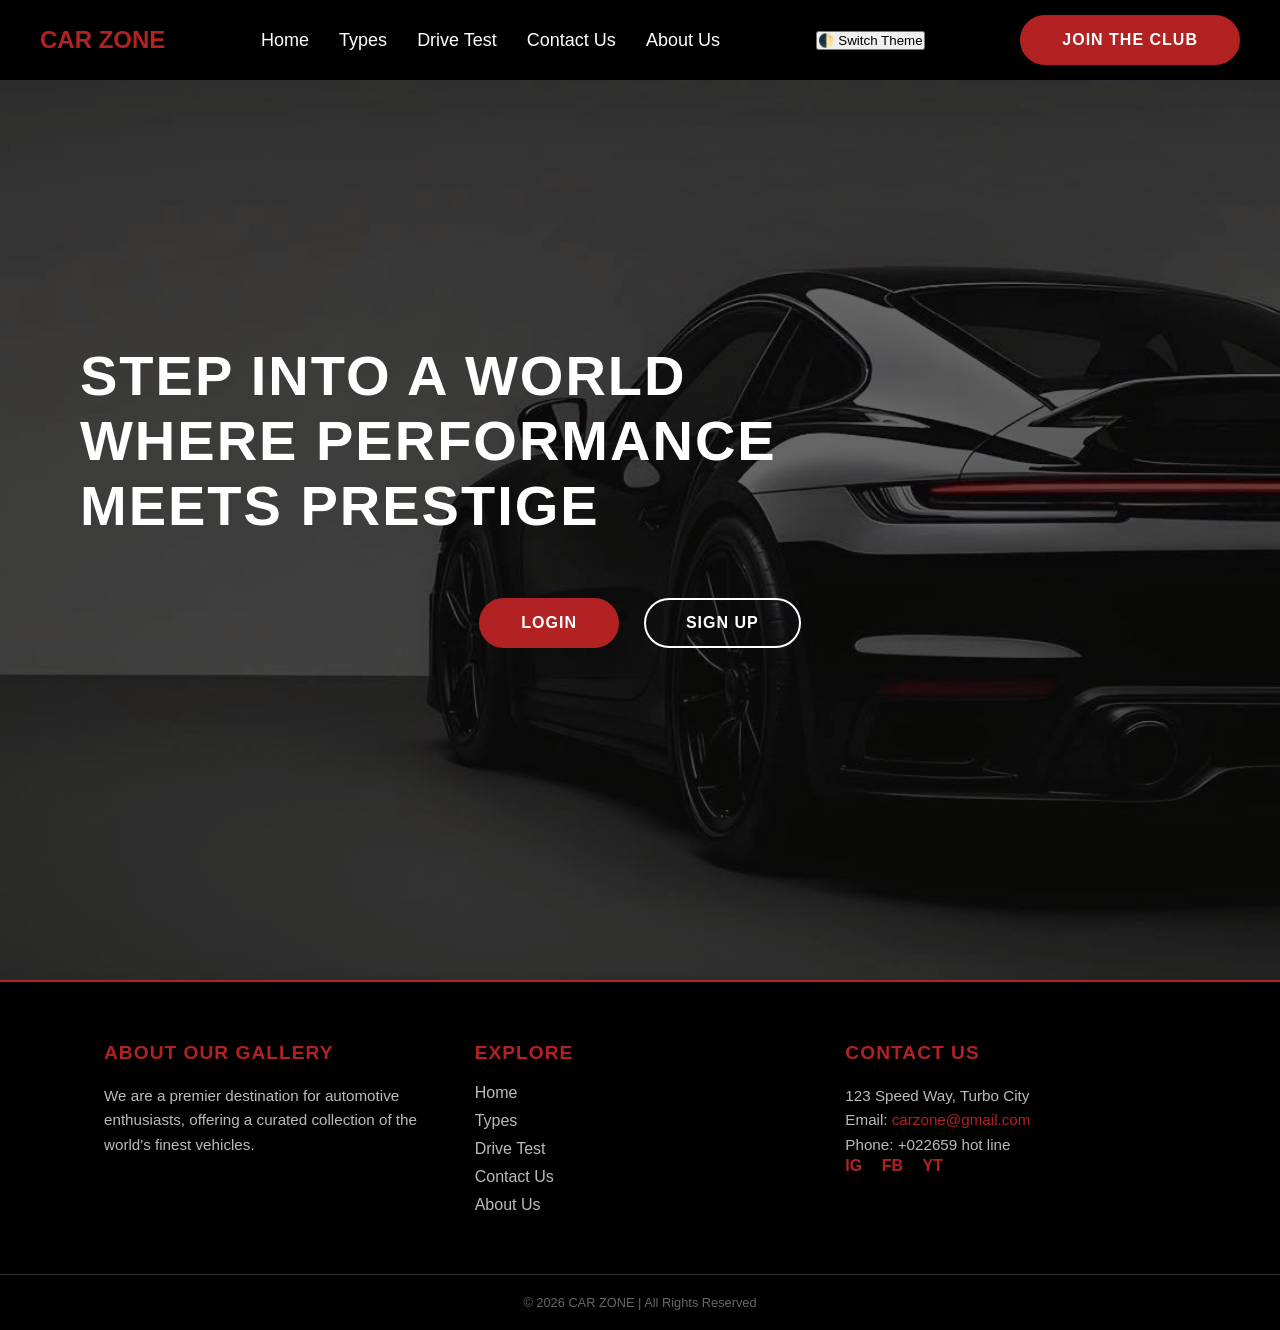
==== index.html @ 82dcb5b8 "Update index.html" ====
<!DOCTYPE html>
<html lang="en">
<head>
    <meta charset="UTF-8">
    <meta name="viewport" content="width=device-width, initial-scale=1.0">
    <title>CAR ZONE</title>
     <link rel="stylesheet" href="header-footer.css">
    <link rel="stylesheet" href="css/car.css">
</head>
<body>
    <header class="first">
    <nav>
        <h1 class="site-name">CAR ZONE</h1>
    <ul>
       <li><a href="index.html">Home</a></li>
       <li class="dropdown">
         <a href="#">Types</a>
           <ul class="dropdown-menu">
              <li><a href="lux.html" target="_blank">LUXURY</a></li>
              <li><a href="speed.html" target="_blank">SPORTS</a></li>
              <li><a href="suv.html" target="_blank">Reliability </a></li>
           </ul>
        </li>
        <li><a href="test.html" target="_blank">Drive Test</a></li>
        <li><a href="contactus.html" target="_blank">Contact Us</a></li>
        <li><a href="about.html" target="_blank">About Us</a></li>
    </ul>
    <!-- Theme Toggle -->
        <button class="theme-toggle-btn" onclick="toggleTheme()">🌓 Switch Theme</button>
        <a href="#"  class="btn btn-login">Join The Club</a>  
    </nav>
    </header>    

    <main class="hero-section">
        <div class="content-box">
            <h1>Step into a world where performance meets prestige</h1>
        </div>    
            <div class="button-group">
                <a href="login.html" class="btn btn-login">Login</a>
                <a href="signup.html" class="btn btn-signup">Sign Up</a>
            </div>
    </main>

    <footer class="main-footer">
        <div class="footer-container">
            <div class="footer-col">
                <h3>About Our Gallery</h3>
                <p>We are a premier destination for automotive enthusiasts, offering a curated collection of the world's finest vehicles.</p>
            </div>

            <div class="footer-col">
                <h3>Explore</h3>
                    <ul>
                        <li><a href="index.html">Home</a></li>
                        <li class="dropdown">
                        <a href="#">Types</a>
                        <ul class="dropdown-menu">
                          <li><a href="lux.html" target="_blank">LUXURY</a></li>
                          <li><a href="speed.html" target="_blank">SPORTS</a></li>
                          <li><a href="suv.html" target="_blank">DAILY USE</a></li>
                        </ul>
                        </li>
                        <li><a href="test.html" target="_blank">Drive Test</a></li>
                        <li><a href="contactus.html" target="_blank">Contact Us</a></li>
                        <li><a href="about.html" target="_blank">About Us</a></li>
                    </ul>
            </div>

            <div class="footer-col">
                <h3>Contact Us</h3>
                <p>123 Speed Way, Turbo City</p>
                <p>Email: <a href="mailto:info@autoworld.com">carzone@gmail.com</a></p>
                <p>Phone: +022659 hot line</p>
                <div class="socials">
                    <span>IG</span> <span>FB</span> <span>YT</span>
                </div>
            </div>
        </div>

        <div class="footer-bottom">
            <p>&copy; 2026 CAR ZONE | All Rights Reserved</p>
        </div>
    </footer>

</body>
</html>
---- header-footer.css ----
/* ========== RESET ========== */
* {
    margin: 0;
    padding: 0;
    box-sizing: border-box;
}

body {
    display: flex;
    flex-direction: column;
    min-height: 100vh;
    font-family: 'Arial', sans-serif
}
.site-name{
  color: #B22222;
}

/* ========== NAVBAR ========== */
.first nav {
    display: flex;
    justify-content: space-between;
    align-items: center;
    background-color: black;
    position: sticky;
    top: 0;
    z-index: 1000;
    padding: 15px 40px;
}

.first nav ul {
    display: flex;
    list-style: none;
    gap: 30px;
    margin: 0;
    padding: 0;
}

.first nav ul li a {
    text-decoration: none;
    color: white;
    font-size: 18px;
    font-family: 'Arial', sans-serif;
    transition: all 0.3s ease;
    padding-bottom: 5px;
    position: relative;
}

.first nav ul li a:hover {
    font-size: 20px;
    color: #B22222;
}

.first nav ul li a::after {
    content: '';
    position: absolute;
    bottom: 0;
    left: 0;
    width: 0%;
    height: 2px;
    background-color: #B22222;
    transition: width 0.3s ease;
}

.first nav ul li a:hover::after {
    width: 100%;
}

/* ========== DROPDOWN ========== */
.dropdown {
    position: relative;
    display: inline-block;
}

.dropdown-menu {
    position: absolute;
    top: 100%;
    left: 0;
    background-color: black;
    list-style: none;
    padding: 10px 0;
    margin: 0;
    border-radius: 8px;
    min-width: 180px;
    opacity: 0;
    visibility: hidden;
    transform: translateY(-10px);
    transition: all 0.3s ease;
    z-index: 100;
    box-shadow: 0 8px 20px rgba(0, 0, 0, 0.3);
    display: flex;
    flex-direction: column;
}

.dropdown:hover .dropdown-menu {
    opacity: 1;
    visibility: visible;
    transform: translateY(0);
}

.dropdown-menu li {
    display: block;
    width: 100%;
}

.dropdown-menu li a {
    color: white !important;
    background-color: transparent !important;
    padding: 12px 20px;
    display: block;
    font-size: 16px;
    transition: all 0.2s ease;
    text-decoration: none;
}

.dropdown-menu li a:hover {
    background-color: #B22222 !important;
    color: white !important;
    padding-left: 28px !important;
}

/* ========== HERO SECTION ========== */
.hero-section {
    background-image: linear-gradient(rgba(0, 0, 0, 0.6), rgba(0, 0, 0, 0.6)), 
                      url('images/home.jpeg');
    background-size: cover;
    background-position: center;
    background-repeat: no-repeat;
    min-height: 100vh;
    width: 100%;
    display: flex;
    flex-direction: column;
    align-items: center;
    justify-content: center;
    text-align: center;
    padding: 20px;
}
.content-box {
  max-width: 700px;
  width: 90%;
  margin: -70px auto 0 60px;  /* أو margin: 120px auto; لو عايزاه في النص */
  text-align: left;
}
.hero-section h1 {
    color: white;
    font-size: 3.5rem;
    margin-bottom: 20px;
    text-transform: uppercase;
    letter-spacing: 2px;
}

/* ========== BUTTONS ========== */
.button-group {
    margin-top: 40px;
    display: flex;
    gap: 25px;
    justify-content: center;
    flex-wrap: wrap;
}

.btn {
    text-decoration: none;
    padding: 14px 40px;
    font-size: 1rem;
    font-weight: 600;
    letter-spacing: 1px;
    text-transform: uppercase;
    border-radius: 50px;
    transition: all 0.3s ease;
    display: inline-block;
    cursor: pointer;
}

.btn-login {
    background-color: #B22222;
    color: white;
    border: 2px solid #B22222;
}

.btn-login:hover {
    background-color: #B22222;
    border-color: #B22222;
    transform: translateY(-3px);
    box-shadow: 0 10px 20px rgba(0, 0, 0, 0.3);
}

.btn-signup {
    background-color: transparent;
    color: white;
    border: 2px solid white;
}

.btn-signup:hover {
    background-color: white;
    color: black;
    transform: translateY(-3px);
    box-shadow: 0 10px 20px rgba(0, 0, 0, 0.3);
}

.btn:active {
    transform: translateY(-1px);
}

/* ========== ABOUT SECTION ========== */
.about-section {
    padding: 80px 20px;
    background-color: #f8f9fa;
    text-align: center;
}

.about-container {
    max-width: 1200px;
    margin: 0 auto;
}

.about-section h2 {
    font-size: 2.5rem;
    color: #333;
    margin-bottom: 20px;
}

.about-section p {
    color: #666;
    line-height: 1.8;
    max-width: 800px;
    margin: 0 auto;
    font-size: 1.1rem;
}

/* ========== FOOTER ========== */
.main-footer {
    background-color: black;
    color: #ffffff;
    padding: 60px 0 20px 0;
    border-top: 2px solid #B22222;
    margin-top: auto;
}

.footer-container {
    max-width: 1200px;
    margin: 0 auto;
    display: flex;
    flex-wrap: wrap;
    justify-content: space-between;
    padding: 0 5%;
    gap: 40px;
}

.footer-col {
    flex: 1;
    min-width: 250px;
}

.footer-col h3 {
    color: #B22222;
    margin-bottom: 20px;
    font-size: 1.2rem;
    text-transform: uppercase;
    letter-spacing: 1px;
}

.footer-col p {
    color: #bbb;
    line-height: 1.6;
    font-size: 0.95rem;
}

.footer-col ul {
    list-style: none;
}

.footer-col ul li {
    margin-bottom: 10px;
}

.footer-col ul li a {
    color: #bbb;
    text-decoration: none;
    transition: 0.3s;
}

.footer-col ul li a:hover {
    color: #ffffff;
    padding-left: 5px;
}

.footer-col a {
    color: #B22222;
    text-decoration: none;
}

.footer-bottom {
    text-align: center;
    margin-top: 50px;
    padding-top: 20px;
    border-top: 1px solid #333;
    font-size: 0.8rem;
    color: #666;
}

.socials span {
    margin-right: 15px;
    cursor: pointer;
    font-weight: bold;
    color: #B22222;
    transition: 0.3s;
}

.socials span:hover {
    color: white;
}

/* ========== RESPONSIVE ========== */
@media (max-width: 768px) {
    .first nav {
        flex-direction: column;
        padding: 15px 20px;
        gap: 15px;
    }

    .first nav ul {
        flex-wrap: wrap;
        justify-content: center;
        gap: 15px;
    }

    .hero-section h1 {
        font-size: 2rem;
    }

    .hero-section p {
        font-size: 1rem;
    }

    .button-group {
        gap: 15px;
    }

    .btn {
        padding: 10px 25px;
        font-size: 0.9rem;
    }

    .footer-container {
        flex-direction: column;
        text-align: center;
        align-items: center;
    }

    .footer-col ul {
        display: flex;
        flex-direction: column;
        align-items: center;
    }

    .about-section h2 {
        font-size: 2rem;
    }
}

@media (max-width: 480px) {
    .first nav ul {
        flex-direction: column;
        align-items: center;
        gap: 10px;
    }

    .hero-section h1 {
        font-size: 1.5rem;
    }

    .btn {
        padding: 8px 20px;
        font-size: 0.8rem;
    }
}
---- css/car.css ----
/* drive test*/
.testdrive-section {
  padding: 80px 40px;
  position: relative;
}

.testdrive-container {
  display: flex;
  flex-wrap: wrap;
  gap: 60px;
  max-width: 1300px;
  margin: 0 auto;
  align-items: center;
}

.testdrive-form {
  flex: 1;
  max-width: 450px;
  width: 100%;
  background: rgba(255 ,255 ,255, 0.3);
  backdrop-filter: blur(4px);
  border-radius: 30px;
  padding: 40px 35px;
  box-shadow: 0 15px 35px rgba(0, 0, 0, 0.3);
  border: 1px solid rgba(255, 255, 255, 0.2);
}

.testdrive-form h2 {
  text-align: center;
  color: #fff;
  font-size: 32px;
  margin-bottom: 25px;
}

.testdrive-form input:not([type="radio"]),
.testdrive-form select {
  width: 100%;
  padding: 14px 18px;
  margin: 12px 0;
  border: none;
  border-radius: 40px;
  background: rgba(255, 255, 255, 0.8);
  font-size: 16px;
  outline: none;
  display: block;
  box-sizing: border-box;
}

.gender-group {
  width: 100%;
  display: flex;
  gap: 40px;
  margin: 15px 0;
  color: white;
  font-weight: bold;
  padding: 12px 18px;
}

.form-buttons {
  display: flex;
  gap: 20px;
  margin-top: 20px;
}

.form-buttons button {
  flex: 1;
  padding: 12px;
  border: none;
  border-radius: 40px;
  font-size: 18px;
  font-weight: bold;
  cursor: pointer;
  transition: 0.3s;
}

#bookBtn {
  background-color: #b22222;
  color: white;
}

#bookBtn:hover {
  background-color: #a00028;
  transform: scale(1.02);
}
.testdrive-info {
  flex: 1;
  color: white;
  text-shadow: 1px 1px 3px black;
}

.testdrive-info h3 {
  font-size: 36px;
  margin-bottom: 25px;
  border-left: 5px solid #ffaa00;
  padding-left: 20px;
}

.testdrive-info p {
  font-size: 20px;
  margin: 15px 0;
  line-height: 1.4;
}

.testdrive-info .strong-text {
  font-size: 22px;
  font-weight: bold;
  color: #ffaa00;
  margin-top: 30px;
}

#confirmBookBtn {
  background-color: #ffaa00;
  color: black;
  padding: 12px 25px;
  border: none;
  border-radius: 40px;
  font-size: 18px;
  cursor: pointer;
  margin-top: 10px;
}

.test-body {
  
  background-image:  linear-gradient(rgba(0, 0, 0, 0.6), rgba(0, 0, 0, 0.6)), 
                      url('images/test.jpeg');
  background-size: cover;
  background-position: center;
  background-repeat: no-repeat;
  background-attachment: fixed;
  position: relative;
}

body::before {
  content: '';
  position: fixed;
  top: 0;
  left: 0;
  width: 100%;
  height: 100%;
  background: rgba(0, 0, 0, 0.2); /* إضاءة خفيفة */
  z-index: -1;
}

@media (max-width: 900px) {
  .testdrive-container {
    flex-direction: column;
  }
  .testdrive-form, .testdrive-info {
    width: 100%;
  }
  .testdrive-info h3 {
    font-size: 28px;
  }
}
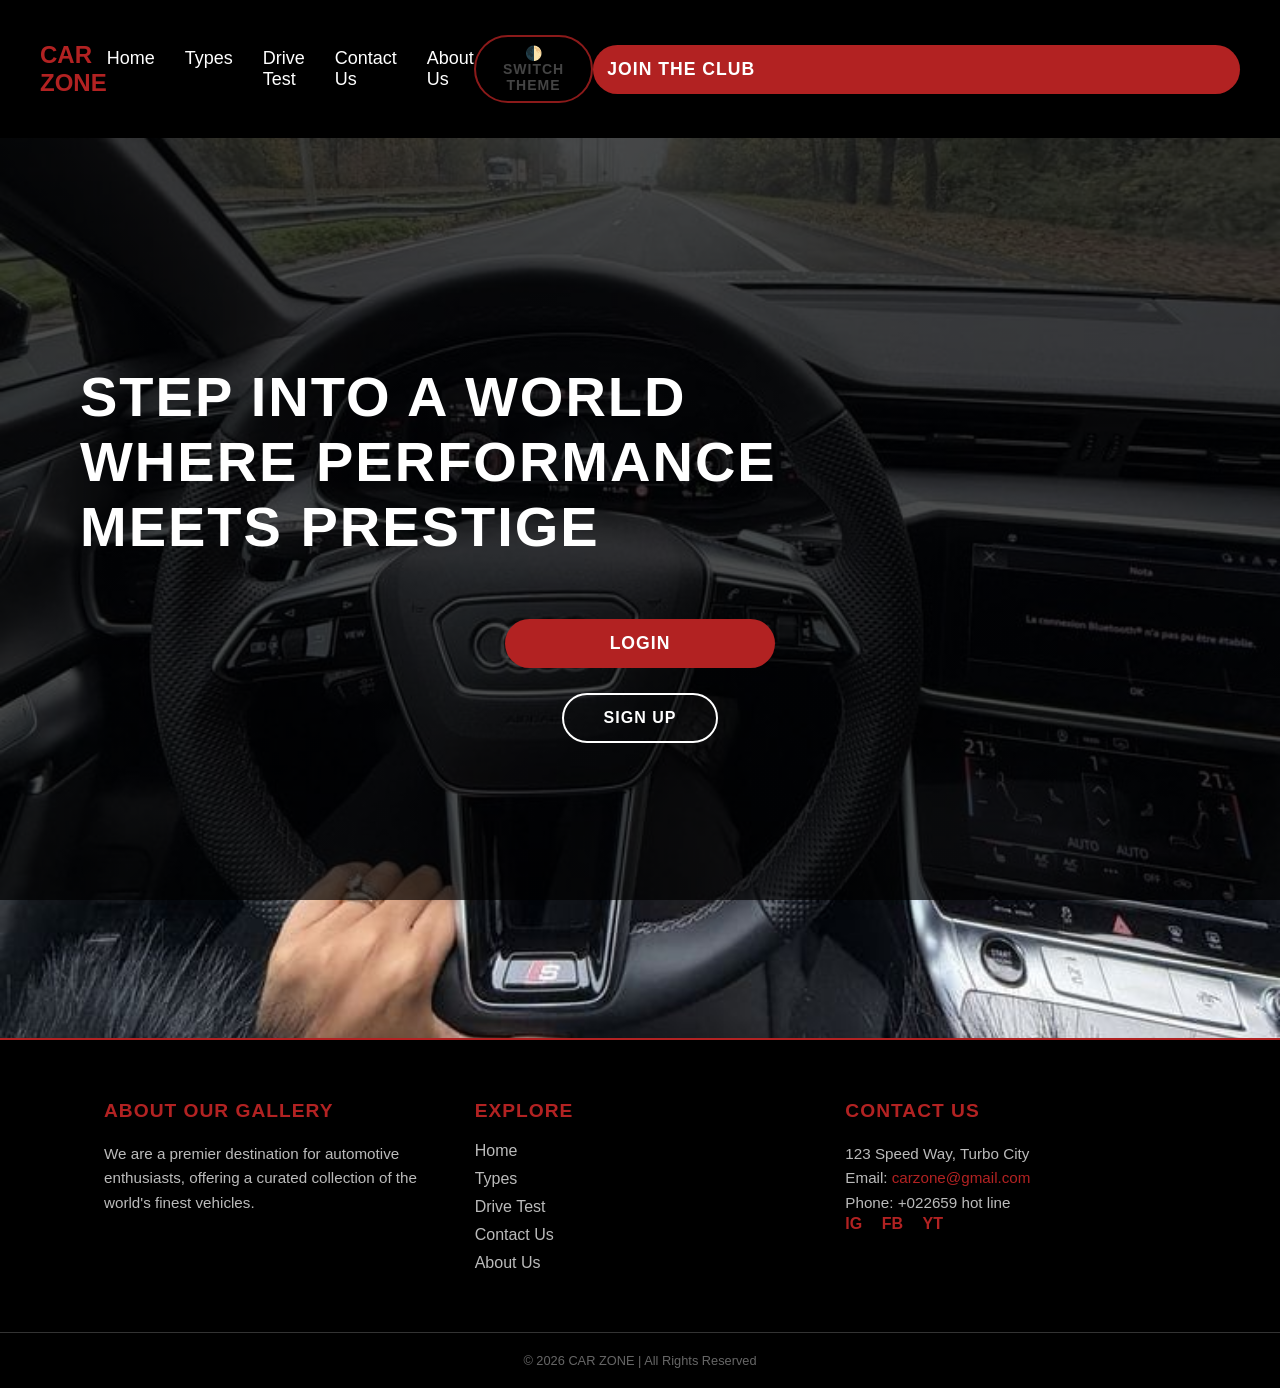
==== commit a654555e: "Update index.html" ====
--- a/index.html
+++ b/index.html
@@ -6,6 +6,7 @@
     <title>CAR ZONE</title>
      <link rel="stylesheet" href="header-footer.css">
     <link rel="stylesheet" href="css/car.css">
+   <link rel="stylesheet" href="auth.css">
 </head>
 <body>
     <header class="first">
@@ -16,9 +17,9 @@
        <li class="dropdown">
          <a href="#">Types</a>
            <ul class="dropdown-menu">
-              <li><a href="lux.html" target="_blank">LUXURY</a></li>
-              <li><a href="speed.html" target="_blank">SPORTS</a></li>
-              <li><a href="suv.html" target="_blank">Reliability </a></li>
+              <li><a href="lux.html" target="_blank">Luxury & Prestige</a></li>
+              <li><a href="speed.html" target="_blank">Sports & Exotic</a></li>
+              <li><a href="suv.html" target="_blank">Reliability</a></li>
            </ul>
         </li>
         <li><a href="test.html" target="_blank">Drive Test</a></li>
@@ -27,7 +28,7 @@
     </ul>
     <!-- Theme Toggle -->
         <button class="theme-toggle-btn" onclick="toggleTheme()">🌓 Switch Theme</button>
-        <a href="#"  class="btn btn-login">Join The Club</a>  
+        <a href="login.html"  class="btn btn-login">Join The Club</a>  
     </nav>
     </header>    
 
@@ -55,9 +56,9 @@
                         <li class="dropdown">
                         <a href="#">Types</a>
                         <ul class="dropdown-menu">
-                          <li><a href="lux.html" target="_blank">LUXURY</a></li>
-                          <li><a href="speed.html" target="_blank">SPORTS</a></li>
-                          <li><a href="suv.html" target="_blank">DAILY USE</a></li>
+                          <li><a href="lux.html" target="_blank">Luxury & Prestige </a></li>
+                          <li><a href="speed.html" target="_blank">Sports & Exotic</a></li>
+                          <li><a href="suv.html" target="_blank">Reliability</a></li>
                         </ul>
                         </li>
                         <li><a href="test.html" target="_blank">Drive Test</a></li>
--- a/auth.css
+++ b/auth.css
@@ -0,0 +1,147 @@
+/* ========== AUTH & FORM VARIABLES ========== */
+/* These variables will change based on the theme set in <html> */
+:root {
+    --auth-bg-overlay: linear-gradient(rgba(0, 0, 0, 0.7), rgba(0, 0, 0, 0.7));
+    --form-bg: rgba(255, 255, 255, 0.1);
+    --input-bg: rgba(255, 255, 255, 0.8);
+    --text-color: #ffffff;
+    --shadow-color: rgba(0, 0, 0, 0.5);
+}
+
+[data-theme="light"] {
+    --auth-bg-overlay: linear-gradient(rgba(255, 255, 255, 0.6), rgba(255, 255, 255, 0.6));
+    --form-bg: #ffffff;
+    --input-bg: #f0f0f0;
+    --text-color: #1a1a1a;
+    --shadow-color: rgba(0, 0, 0, 0.1);
+}
+
+/* ========== BACKGROUND PERSISTENCE ========== */
+/* This ensures the car image stays but the "grey/dark" tint adapts */
+.auth-container, .hero-section, .test-body {
+    background-image: var(--auth-bg-overlay), url('images/test.jpeg') !important;
+    background-size: cover;
+    background-position: center;
+    background-repeat: no-repeat;
+    background-attachment: fixed;
+    transition: background-image 0.4s ease;
+}
+
+/* ========== CONTAINER & FORM BOX ========== */
+.auth-container {
+    display: flex;
+    justify-content: center;
+    align-items: center;
+    min-height: 80vh;
+    padding: 60px 20px;
+}
+
+.custom-form {
+    background: var(--form-bg);
+    backdrop-filter: blur(10px);
+    padding: 40px;
+    border-radius: 20px;
+    width: 100%;
+    max-width: 500px;
+    border: 1px solid rgba(178, 34, 34, 0.3);
+    box-shadow: 0 10px 30px var(--shadow-color);
+    transition: all 0.3s ease;
+}
+
+.custom-form h2 {
+    color: #B22222;
+    margin-bottom: 25px;
+    text-align: center;
+    font-size: 2rem;
+}
+
+/* ========== INPUTS & TEXTAREA ========== */
+.form-group {
+    margin-bottom: 20px;
+    width: 100%;
+}
+
+.custom-form input, 
+.custom-form textarea {
+    width: 100%;
+    padding: 14px 15px;
+    border-radius: 10px;
+    border: 1px solid transparent;
+    background: var(--input-bg);
+    color: #000; /* Text inside input is always dark for contrast */
+    font-size: 1rem;
+    transition: border 0.3s ease;
+}
+
+.custom-form input:focus {
+    outline: none;
+    border: 1px solid #B22222;
+}
+
+/* ========== STATUS MESSAGES (JS HOOKS) ========== */
+.status-message {
+    text-align: center;
+    font-weight: bold;
+    margin: 15px 0;
+    font-size: 0.95rem;
+    min-height: 20px;
+}
+
+.error-msg {
+    color: #ffaa00;
+    font-size: 0.85rem;
+    margin-top: 5px;
+    display: none; /* Controlled by script.js */
+}
+
+/* ========== BUTTON STYLING ========== */
+.btn-login {
+    background-color: #B22222;
+    color: white;
+    padding: 14px;
+    border: none;
+    border-radius: 50px;
+    font-size: 1.1rem;
+    font-weight: bold;
+    cursor: pointer;
+    transition: 0.3s;
+    width: 100%;
+    text-transform: uppercase;
+}
+
+.btn-login:hover {
+    background-color: #8b0000;
+    transform: translateY(-2px);
+    box-shadow: 0 5px 15px rgba(178, 34, 34, 0.4);
+}
+
+/* ========== MAP SPACING (For Contact Us) ========== */
+.map-container {
+    margin-top: 30px;
+    border-radius: 15px;
+    overflow: hidden;
+    border: 2px solid #B22222;
+}
+.theme-toggle-btn {
+    background-color: transparent;
+    color: #444; /* Dark gray to match your text */
+    border: 2px solid #8b1a1a; /* Matches your section title color */
+    padding: 8px 20px;
+    border-radius: 50px;
+    font-family: 'Arial', sans-serif;
+    font-size: 14px;
+    font-weight: 600;
+    cursor: pointer;
+    transition: all 0.3s ease;
+    text-transform: uppercase;
+    letter-spacing: 1px;
+    margin: 20px auto;
+    display: block; /* Centers the button */
+}
+
+.theme-toggle-btn:hover {
+    background-color: #8b1a1a;
+    color: white;
+    transform: translateY(-2px);
+    box-shadow: 0 5px 15px rgba(139, 26, 26, 0.4);
+}
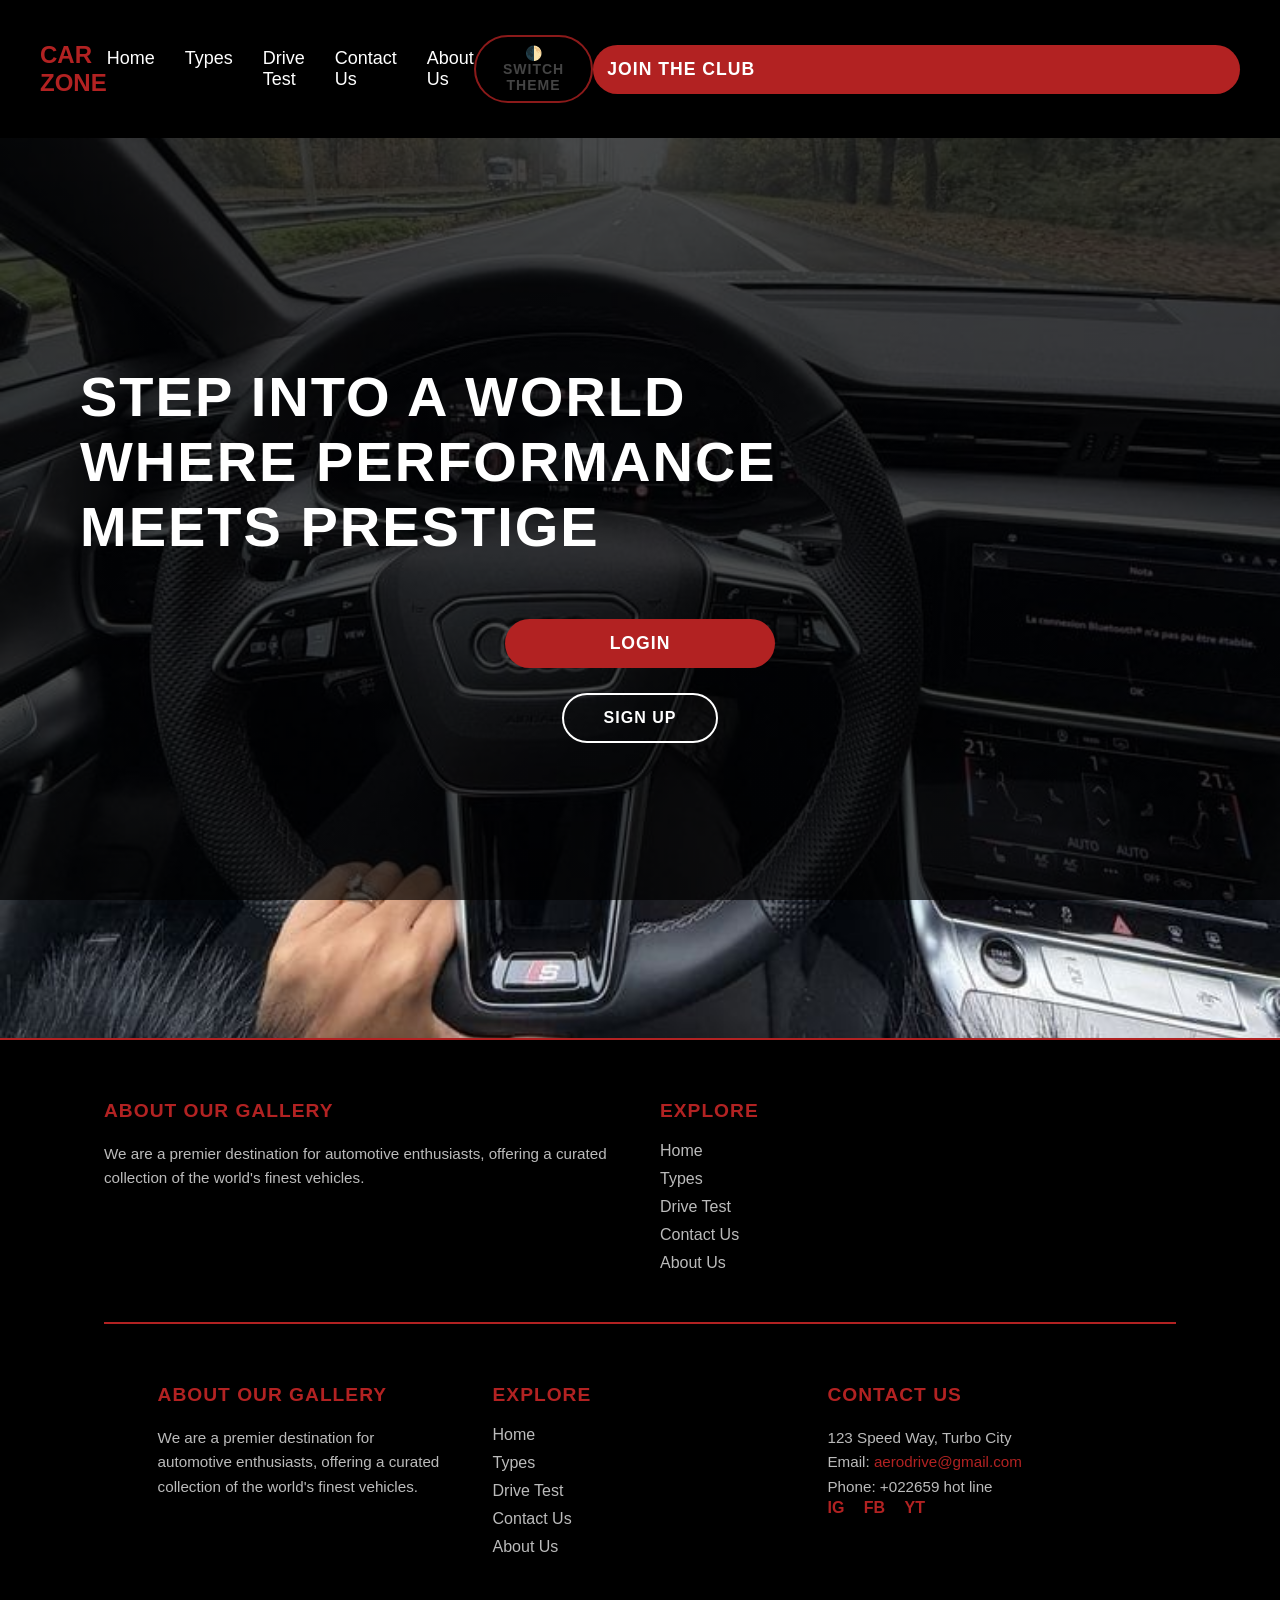
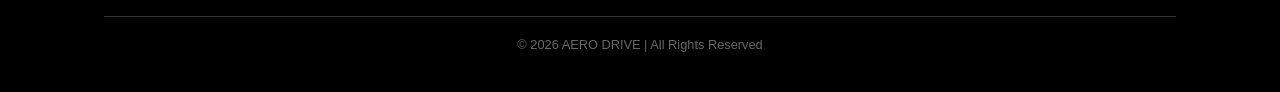
==== commit 04aaa11f: "Update index.html" ====
--- a/index.html
+++ b/index.html
@@ -66,11 +66,35 @@
                         <li><a href="about.html" target="_blank">About Us</a></li>
                     </ul>
             </div>
+             <footer class="main-footer">
+        <div class="footer-container">
+            <div class="footer-col">
+                <h3>About Our Gallery</h3>
+                <p>We are a premier destination for automotive enthusiasts, offering a curated collection of the world's finest vehicles.</p>
+            </div>
+
+            <div class="footer-col">
+                <h3>Explore</h3>
+                    <ul>
+                        <li><a href="index.html">Home</a></li>
+                        <li class="dropdown">
+                        <a href="#">Types</a>
+                        <ul class="dropdown-menu">
+                          <li><a href="lux.html" target="_blank">LUXURY & Prestige</a></li>
+                          <li><a href="speed.html" target="_blank">Sports & Exotic</a></li>
+                          <li><a href="suv.html" target="_blank">Reliability</a></li>
+                        </ul>
+                        </li>
+                        <li><a href="test.html" target="_blank">Drive Test</a></li>
+                        <li><a href="contactus.html" target="_blank">Contact Us</a></li>
+                        <li><a href="about.html" target="_blank">About Us</a></li>
+                    </ul>
+            </div>
 
             <div class="footer-col">
                 <h3>Contact Us</h3>
                 <p>123 Speed Way, Turbo City</p>
-                <p>Email: <a href="mailto:info@autoworld.com">carzone@gmail.com</a></p>
+                <p>Email: <a href="mailto:info@autoworld.com">aerodrive@gmail.com</a></p>
                 <p>Phone: +022659 hot line</p>
                 <div class="socials">
                     <span>IG</span> <span>FB</span> <span>YT</span>
@@ -79,9 +103,12 @@
         </div>
 
         <div class="footer-bottom">
-            <p>&copy; 2026 CAR ZONE | All Rights Reserved</p>
+            <p>&copy; 2026 AERO DRIVE | All Rights Reserved</p>
         </div>
     </footer>
 
+           
+    
+
 </body>
 </html>
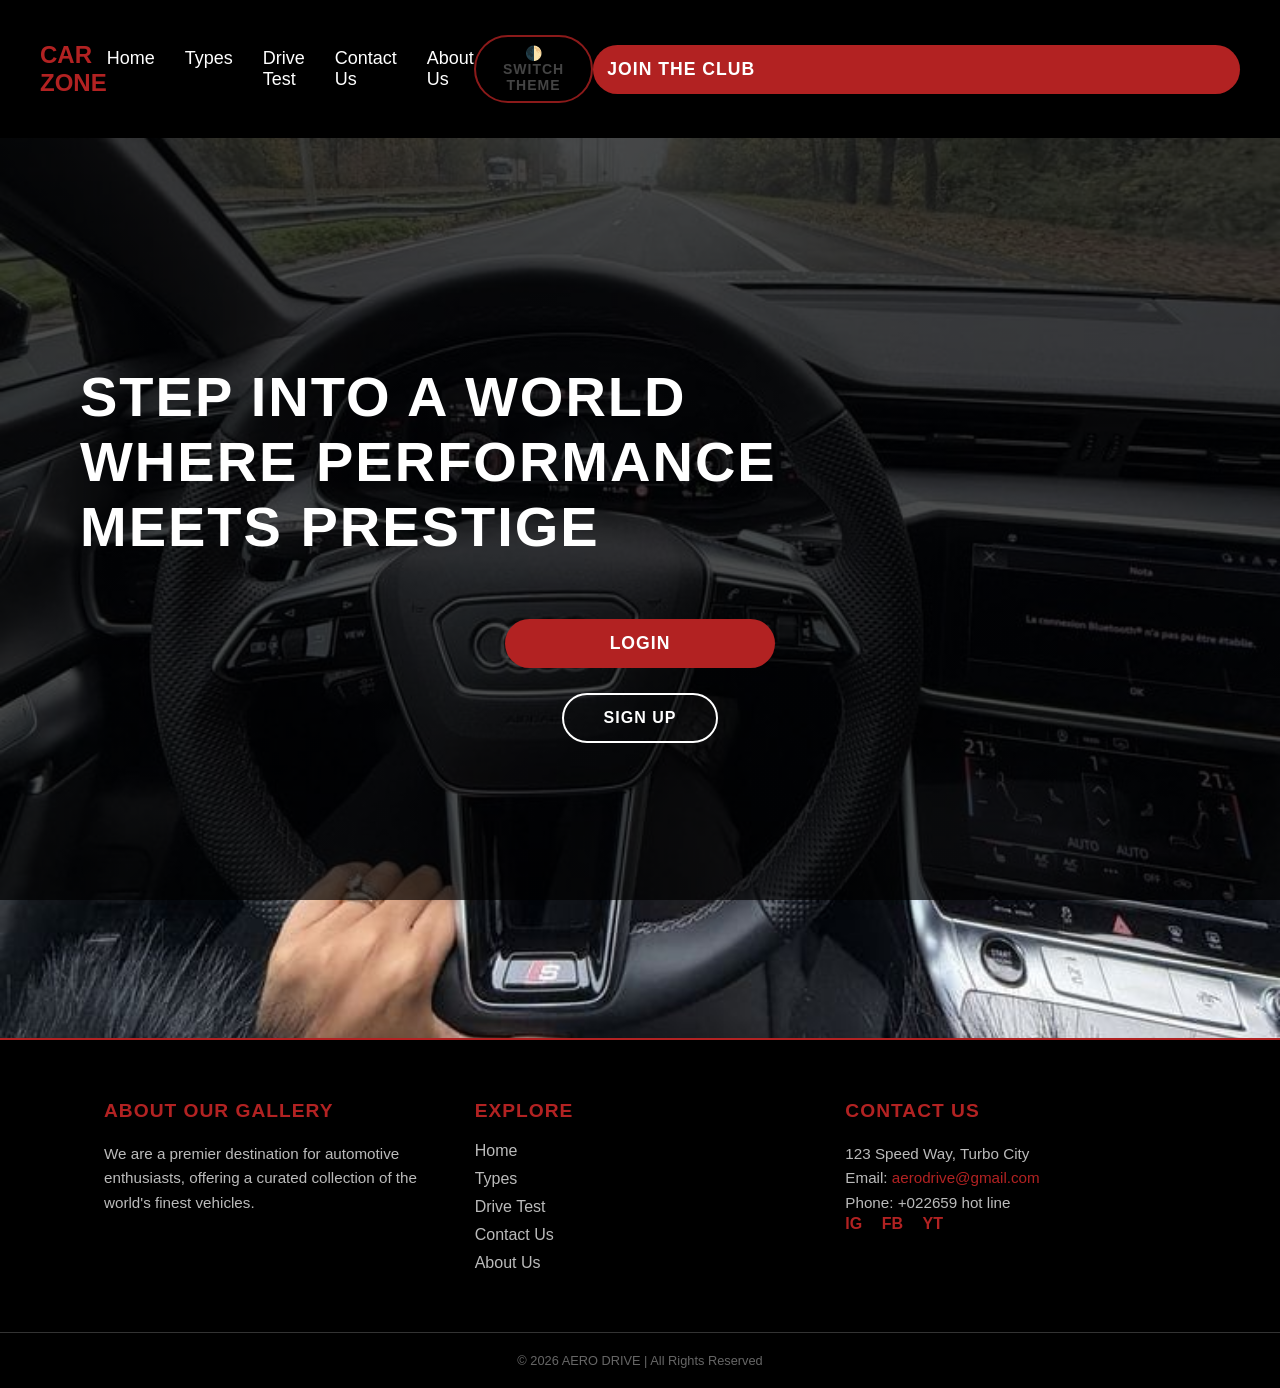
==== commit 76ef13f8: "Update index.html" ====
--- a/index.html
+++ b/index.html
@@ -42,30 +42,6 @@
             </div>
     </main>
 
-    <footer class="main-footer">
-        <div class="footer-container">
-            <div class="footer-col">
-                <h3>About Our Gallery</h3>
-                <p>We are a premier destination for automotive enthusiasts, offering a curated collection of the world's finest vehicles.</p>
-            </div>
-
-            <div class="footer-col">
-                <h3>Explore</h3>
-                    <ul>
-                        <li><a href="index.html">Home</a></li>
-                        <li class="dropdown">
-                        <a href="#">Types</a>
-                        <ul class="dropdown-menu">
-                          <li><a href="lux.html" target="_blank">Luxury & Prestige </a></li>
-                          <li><a href="speed.html" target="_blank">Sports & Exotic</a></li>
-                          <li><a href="suv.html" target="_blank">Reliability</a></li>
-                        </ul>
-                        </li>
-                        <li><a href="test.html" target="_blank">Drive Test</a></li>
-                        <li><a href="contactus.html" target="_blank">Contact Us</a></li>
-                        <li><a href="about.html" target="_blank">About Us</a></li>
-                    </ul>
-            </div>
              <footer class="main-footer">
         <div class="footer-container">
             <div class="footer-col">
@@ -80,7 +56,7 @@
                         <li class="dropdown">
                         <a href="#">Types</a>
                         <ul class="dropdown-menu">
-                          <li><a href="lux.html" target="_blank">LUXURY & Prestige</a></li>
+                          <li><a href="lux.html" target="_blank">Luxury & Prestige</a></li>
                           <li><a href="speed.html" target="_blank">Sports & Exotic</a></li>
                           <li><a href="suv.html" target="_blank">Reliability</a></li>
                         </ul>
--- a/css/car.css
+++ b/css/car.css
@@ -153,6 +153,209 @@
   }
 }
 
-
-
-
+/* luxury*/
+/* Global Reset */
+* {
+    margin: 0;
+    padding: 0;
+    box-sizing: border-box;
+    font-family: Arial, sans-serif;
+}
+
+.car-body {
+    background-color: #c0bcbc;
+}
+
+.brand-logo-container {
+    text-align: center;
+    padding: 40px 0;
+}
+
+/* Main Section Wrapper */
+.content-section {
+    max-width: 1200px;
+    margin: 40px auto 80px auto;
+    padding: 0 20px;
+}
+
+.section-header {
+    margin-bottom: 20px;
+    text-align: left;
+}
+
+.section-title {
+    display: flex;
+    align-items: center;
+    gap: 15px;
+    margin-bottom: 10px;
+}
+
+.section-title h2 {
+    font-size: 28px;
+    color: #8b1a1a;
+    font-weight: bold;
+}
+
+/* The Circle Icon Wrapper */
+.icon-circle {
+    width: 40px;
+    height: 40px;
+    background-color: #d1d1d1;
+    border-radius: 50%;
+    display: flex;
+    align-items: center;
+    justify-content: center;
+    color: #fff;
+    font-size: 18px;
+}
+
+.section-desc {
+    font-size: 14px;
+    color: #444;
+    font-weight: bold;
+    margin-left: 55px;
+}
+
+/* Card Grid Layout */
+.card-grid {
+    display: grid;
+    grid-template-columns: repeat(3, 1fr);
+    gap: 20px;
+}
+
+.feature-card {
+    background-color: #fff;
+    border-radius: 15px;
+    overflow: hidden;
+    box-shadow: 0 4px 15px rgba(0,0,0,0.05);
+    transition: transform 0.3s ease;
+}
+
+.feature-card:hover {
+    transform: translateY(-5px);
+}
+
+.card-image {
+    width: 100%;
+    height: 200px;
+    background-color: #eee;
+}
+
+.card-image img {
+    width: 100%;
+    height: 100%;
+    object-fit: cover;
+}
+
+.card-content {
+    padding: 20px;
+    text-align: center;
+    font-weight: bold;
+    color: #444;
+}
+
+.card-content h3 {
+    font-size: 18px;
+    margin-bottom: 8px;
+    color: #444;
+}
+
+.card-content p {
+    font-size: 13px;
+    color: #444;
+    margin-bottom: 12px;
+}
+
+.rating-stars {
+    color: #f1c40f;
+    font-size: 14px;
+}
+
+/* Video/Media Section */
+.media-container {
+    max-width: 900px;
+    margin: 40px auto;
+    padding: 10px;
+    border-radius: 30px;
+    box-shadow: 20px 20px 60px #ffffff, -20px -20px 60px #ffffff; 
+}
+
+video {
+    width: 100%;
+    border-radius: 20px;
+    display: block;
+    outline: none;
+    transition: transform 0.5s ease;
+}
+
+/* Table Sections */
+.data-section {
+    margin-bottom: 80px;
+}
+
+.table-wrapper {
+    overflow-x: auto;
+}
+
+.info-table {
+    width: 75%;
+    margin: auto;
+    border-collapse: collapse;
+    background-color: #c0bcbc;
+    box-shadow: 0 0 20px rgba(0, 0, 0, 0.1);
+}
+
+.info-table td, .info-table th {
+    padding: 18px;
+    text-align: center;
+    border: 1px solid;
+}
+
+.table-header {
+    font-weight: 700;
+    font-family: 'Playfair Display', serif;
+    font-size: 1.2rem;
+}
+
+/* To maintain your specific colors for BMW/Mercedes/Porsche 
+   while using one CSS, you can use a secondary class on the 
+   section or table if needed, or simply style the info-table 
+   globally. Below is the global "vague" version of your table colors:
+*/
+
+.info-table {
+    border: 2px solid #444;
+}
+
+.info-table thead {
+    background-color: #444; /* Generic dark header */
+    color: #fff;
+}
+
+.info-table td {
+    color: #000;
+    font-weight: bold;
+    border-color: #888;
+}
+
+.info-table tr:hover {
+    background-color: #888;
+    transition: background-color 0.3s ease;
+}
+
+.info-table tr:hover td {
+    color: #fff;
+}
+
+.site-footer {
+    padding: 20px;
+    text-align: center;
+    background-color: #333;
+    color: white;
+}
+
+
+
+
+
+
